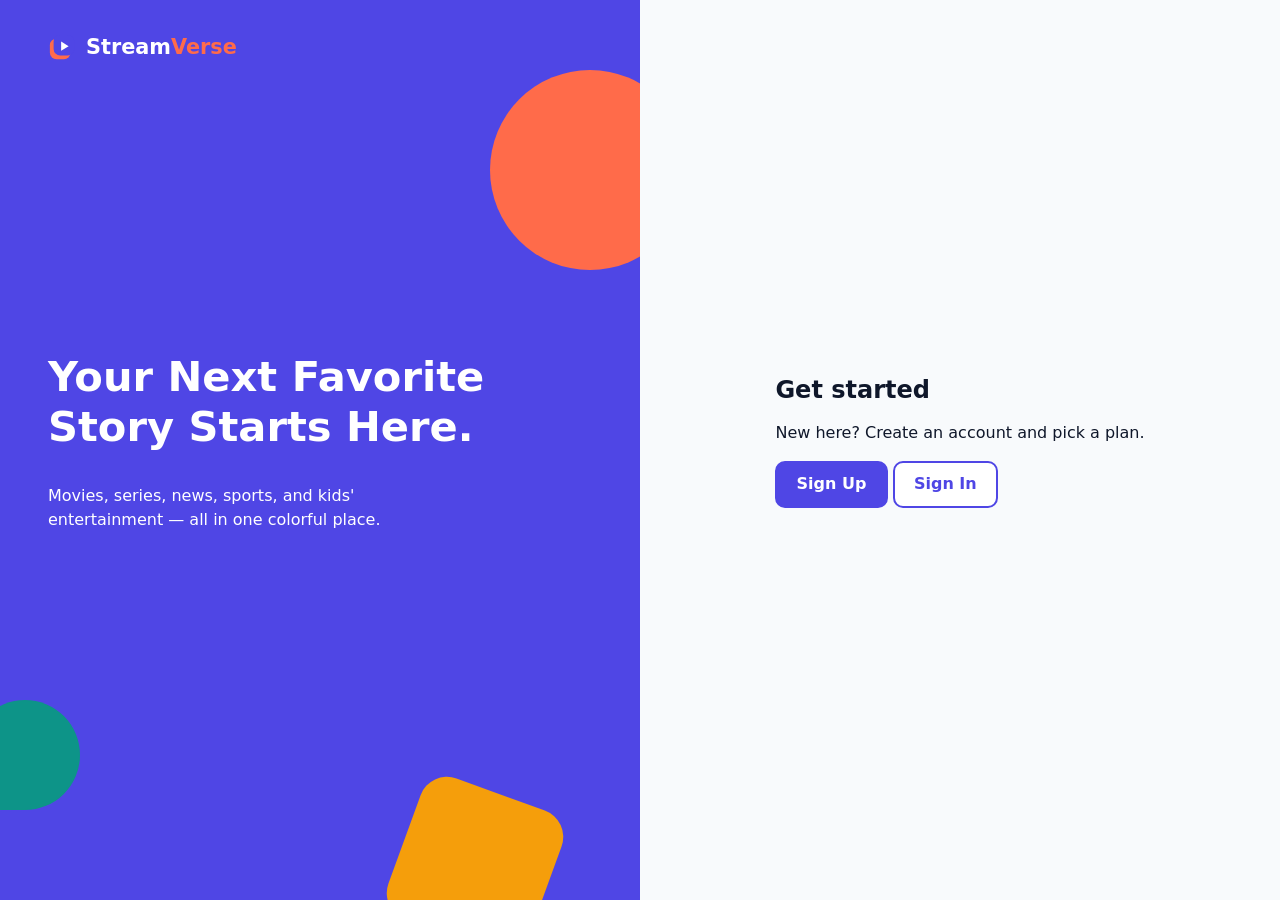
==== frontend/index.html @ 5217c0aa "Frontend" ====
<!doctype html>
<html lang="en">
  <head>
    <meta charset="utf-8" />
    <meta name="viewport" content="width=device-width,initial-scale=1" />
    <title>StreamVerse – Welcome</title>
    <link rel="stylesheet" href="css/style.css" />
  </head>
  <body data-page="index">
    <div class="auth">
      <section class="aside">
        <a class="logo" href="index.html"></a><span class="sh s1"></span
        ><span class="sh s2"></span><span class="sh s3"></span>
        <h1>Your Next Favorite Story Starts Here.</h1>
        <p>
          Movies, series, news, sports, and kids' entertainment — all in one colorful
          place.
        </p>
      </section>
      <main class="form">
        <div>
          <h2>Get started</h2>
          <p>New here? Create an account and pick a plan.</p>
          <p>
            <a class="btn" href="signup.html">Sign Up</a>
            <a class="btn sec" href="login.html">Sign In</a>
          </p>
        </div>
      </main>
    </div>
    <script src="js/app.js"></script>
  </body>
</html>
---- frontend/css/style.css ----
:root {
  --p: #4f46e5;
  --ph: #4338ca;
  --co: #ff6b4a;
  --te: #0d9488;
  --am: #f59e0b;
  --re: #dc2626;
  --pk: #db2777;
  --ink: #0f172a;
  --mut: #64748b;
  --bg: #f8fafc;
  --ln: #e2e8f0;
  --r: 14px;
}
* {
  box-sizing: border-box;
}
body {
  margin: 0;
  font:
    16px/1.5 "Segoe UI",
    system-ui,
    sans-serif;
  color: var(--ink);
  background: var(--bg);
}
h1,
h2,
h3 {
  margin: 0 0 0.4em;
  line-height: 1.2;
}
a {
  color: var(--p);
}
button,
input,
select {
  font: inherit;
}
:focus-visible {
  outline: 3px solid var(--am);
  outline-offset: 2px;
}
.c-Movies {
  --ac: #4f46e5;
}
.c-Series {
  --ac: #ff6b4a;
}
.c-News {
  --ac: #0d9488;
}
.c-Sports {
  --ac: #d97706;
}
.c-Kids {
  --ac: #db2777;
}
.btn {
  display: inline-block;
  border: 2px solid var(--p);
  background: var(--p);
  color: #fff;
  padding: 0.6em 1.2em;
  border-radius: 10px;
  font-weight: 600;
  cursor: pointer;
  text-decoration: none;
  min-height: 44px;
}
.btn:hover {
  background: var(--ph);
  border-color: var(--ph);
}
.btn:active {
  transform: scale(0.97);
}
.btn.sec {
  background: #fff;
  color: var(--p);
}
.btn.sec:hover {
  background: #eef2ff;
}
.btn.co {
  background: var(--co);
  border-color: var(--co);
}
.btn.del {
  background: var(--re);
  border-color: var(--re);
}
.btn.sm {
  padding: 0.3em 0.8em;
  min-height: 34px;
  font-size: 0.9rem;
}
.btn:disabled {
  opacity: 0.6;
  cursor: wait;
}
.logo {
  display: flex;
  align-items: center;
  gap: 8px;
  font-size: 1.3rem;
  text-decoration: none;
  color: var(--ink);
}
.logo span {
  color: var(--co);
}
.fld {
  margin-bottom: 14px;
}
.fld label {
  display: block;
  font-weight: 600;
  margin-bottom: 4px;
}
.fld input,
.fld select {
  width: 100%;
  padding: 0.7em 0.9em;
  border: 2px solid var(--ln);
  border-radius: 10px;
  background: #fff;
  min-height: 46px;
}
.fld input:focus,
.fld select:focus {
  border-color: var(--p);
  outline: none;
}
.fld.bad input {
  border-color: var(--re);
}
.err {
  color: var(--re);
  font-size: 0.88rem;
  min-height: 1.2em;
}
.pw {
  position: relative;
}
.pw button {
  position: absolute;
  right: 6px;
  top: 5px;
  border: 0;
  background: none;
  color: var(--p);
  font-weight: 600;
  cursor: pointer;
  min-height: 36px;
}
.al {
  padding: 0.8em 1em;
  border-radius: 10px;
  margin-bottom: 14px;
  border: 2px solid;
}
.al.bad {
  background: #fef2f2;
  border-color: var(--re);
  color: #991b1b;
}
.al.ok {
  background: #f0fdfa;
  border-color: var(--te);
  color: #115e59;
}
.al.warn {
  background: #fffbeb;
  border-color: var(--am);
  color: #92400e;
}
.bd {
  display: inline-block;
  padding: 0.1em 0.7em;
  border-radius: 99px;
  font-size: 0.82rem;
  font-weight: 700;
  border: 2px solid;
}
.bd.ok {
  background: #ccfbf1;
  border-color: var(--te);
  color: #115e59;
}
.bd.warn {
  background: #fef3c7;
  border-color: var(--am);
  color: #92400e;
}
.bd.bad {
  background: #fee2e2;
  border-color: var(--re);
  color: #991b1b;
}
.bd.mut {
  background: #f1f5f9;
  border-color: var(--ln);
  color: var(--mut);
}
.cat {
  color: #fff;
  background: var(--ac);
  border-color: var(--ac);
}
.auth {
  display: grid;
  grid-template-columns: 1fr 1fr;
  min-height: 100vh;
}
.aside {
  background: var(--p);
  color: #fff;
  padding: 48px;
  position: relative;
  overflow: hidden;
  display: flex;
  flex-direction: column;
  justify-content: center;
}
.aside .logo {
  color: #fff;
  position: absolute;
  top: 32px;
  left: 48px;
}
.aside h1 {
  font-size: 2.6rem;
  position: relative;
  z-index: 1;
}
.aside p {
  max-width: 380px;
  position: relative;
  z-index: 1;
}
.sh {
  position: absolute;
  border-radius: 28px;
}
.s1 {
  width: 200px;
  height: 200px;
  background: var(--co);
  right: -50px;
  top: 70px;
  border-radius: 50%;
}
.s2 {
  width: 150px;
  height: 150px;
  background: var(--am);
  right: 90px;
  bottom: -40px;
  transform: rotate(20deg);
}
.s3 {
  width: 110px;
  height: 110px;
  background: var(--te);
  left: -30px;
  bottom: 90px;
  border-radius: 50% 50% 50% 0;
}
.form {
  display: flex;
  align-items: center;
  justify-content: center;
  padding: 32px;
}
.form > div {
  width: 100%;
  max-width: 420px;
}
.seg {
  display: flex;
  background: #eef2ff;
  border-radius: 10px;
  padding: 4px;
  margin-bottom: 18px;
}
.seg button {
  flex: 1;
  border: 0;
  background: none;
  padding: 0.6em;
  border-radius: 8px;
  font-weight: 600;
  cursor: pointer;
  min-height: 44px;
}
.seg .on {
  background: var(--p);
  color: #fff;
}
header.nav {
  position: sticky;
  top: 0;
  z-index: 20;
  background: #fff;
  border-bottom: 2px solid var(--ln);
  display: flex;
  align-items: center;
  gap: 20px;
  padding: 10px 24px;
  flex-wrap: wrap;
}
.nav nav {
  display: flex;
  gap: 6px;
  flex: 1;
}
.nav nav a {
  padding: 0.5em 0.9em;
  border-radius: 8px;
  text-decoration: none;
  color: var(--ink);
  font-weight: 600;
}
.nav nav a.on {
  background: var(--p);
  color: #fff;
}
.av {
  width: 38px;
  height: 38px;
  border-radius: 50%;
  background: var(--co);
  color: #fff;
  display: grid;
  place-items: center;
  font-weight: 700;
}
main {
  max-width: 1100px;
  margin: 0 auto;
  padding: 24px;
}
.hero {
  background: var(--p);
  color: #fff;
  border-radius: 24px;
  padding: 48px;
  margin-bottom: 24px;
  position: relative;
  overflow: hidden;
}
.hero h1 {
  font-size: 2.5rem;
  max-width: 560px;
}
.hero p {
  max-width: 480px;
}
.hero .s1 {
  width: 160px;
  height: 160px;
  top: -30px;
}
.hero .s2 {
  bottom: -50px;
  right: 200px;
}
.chips {
  display: flex;
  gap: 8px;
  flex-wrap: wrap;
  margin: 16px 0;
}
.chip {
  border: 2px solid var(--ac, var(--ln));
  background: #fff;
  color: var(--ink);
  padding: 0.45em 1em;
  border-radius: 99px;
  font-weight: 600;
  cursor: pointer;
  min-height: 40px;
}
.chip[aria-pressed="true"] {
  background: var(--ac, var(--ink));
  color: #fff;
}
.bar {
  display: flex;
  gap: 12px;
  flex-wrap: wrap;
  align-items: center;
}
.bar input,
.bar select {
  padding: 0.55em 0.9em;
  border: 2px solid var(--ln);
  border-radius: 10px;
  min-height: 42px;
  background: #fff;
}
.grid {
  display: grid;
  grid-template-columns: repeat(auto-fill, minmax(250px, 1fr));
  gap: 16px;
}
.card {
  background: #fff;
  border: 2px solid var(--ln);
  border-top: 6px solid var(--ac);
  border-radius: var(--r);
  padding: 16px;
  display: flex;
  flex-direction: column;
  gap: 8px;
  transition: 0.15s;
}
.card:hover {
  transform: translateY(-4px);
  border-color: var(--ac);
  box-shadow: 6px 6px 0 var(--ac);
}
.card h3 {
  font-size: 1.15rem;
}
.card:nth-child(3n + 2) h3 {
  font-size: 1.25rem;
}
.meta {
  color: var(--mut);
  font-size: 0.9rem;
}
.rt {
  margin-left: auto;
  font-weight: 700;
  color: #b45309;
}
.card .btn {
  margin-top: auto;
  background: var(--ac);
  border-color: var(--ac);
  text-align: center;
}
.sk {
  height: 190px;
  border-radius: var(--r);
  background: #e2e8f0;
  animation: pu 1s infinite alternate;
}
@keyframes pu {
  to {
    opacity: 0.4;
  }
}
@media (prefers-reduced-motion: reduce) {
  * {
    animation: none !important;
    transition: none !important;
  }
}
.empty {
  text-align: center;
  padding: 48px 16px;
  background: #fff;
  border: 2px dashed var(--ln);
  border-radius: var(--r);
}
.ov {
  position: fixed;
  inset: 0;
  background: rgba(15, 23, 42, 0.65);
  display: grid;
  place-items: center;
  padding: 16px;
  z-index: 50;
}
.md {
  background: #fff;
  border-radius: 20px;
  padding: 24px;
  width: 100%;
  max-width: 480px;
  max-height: 92vh;
  overflow: auto;
  border: 3px solid var(--ink);
}
.pl {
  background: var(--ink);
  border-radius: 14px;
  height: 150px;
  display: grid;
  place-items: center;
  margin: 14px 0;
}
.pl i {
  width: 64px;
  height: 64px;
  border-radius: 50%;
  background: var(--co);
  display: grid;
  place-items: center;
  color: #fff;
  font-style: normal;
  font-size: 1.6rem;
}
.pg {
  height: 12px;
  background: var(--ln);
  border-radius: 9px;
  overflow: hidden;
  min-width: 90px;
  flex: 1;
}
.pg b {
  display: block;
  height: 100%;
  background: var(--te);
}
.toast {
  position: fixed;
  bottom: 84px;
  right: 16px;
  background: var(--ink);
  color: #fff;
  padding: 0.8em 1.2em;
  border-radius: 10px;
  z-index: 99;
  border-left: 6px solid var(--te);
}
.toast.bad {
  border-color: var(--re);
}
.plans {
  display: grid;
  grid-template-columns: repeat(3, 1fr);
  gap: 20px;
  align-items: stretch;
}
.plan {
  background: #fff;
  border: 2px solid var(--ln);
  border-radius: 20px;
  padding: 24px;
  display: flex;
  flex-direction: column;
  gap: 8px;
  position: relative;
}
.plan.pop {
  border-color: var(--co);
  border-width: 3px;
}
.plan.sel {
  outline: 4px solid var(--te);
}
.plan .price {
  font-size: 2.4rem;
  font-weight: 800;
}
.plan ul {
  padding-left: 18px;
  margin: 8px 0;
  flex: 1;
}
.tag {
  position: absolute;
  top: -14px;
  right: 18px;
  background: var(--co);
  color: #fff;
  border-radius: 99px;
  padding: 0.15em 0.9em;
  font-weight: 700;
  font-size: 0.85rem;
}
.row {
  display: flex;
  gap: 14px;
  align-items: center;
  background: #fff;
  border: 2px solid var(--ln);
  border-radius: 12px;
  padding: 12px 16px;
  margin-bottom: 10px;
  flex-wrap: wrap;
}
.row .t {
  flex: 2;
  min-width: 180px;
}
.row .pgw {
  flex: 1;
  min-width: 140px;
  display: flex;
  gap: 8px;
  align-items: center;
}
.tabs {
  display: flex;
  gap: 8px;
  margin: 14px 0;
  flex-wrap: wrap;
}
.sec2 {
  background: #fff;
  border: 2px solid var(--ln);
  border-radius: var(--r);
  padding: 20px;
  margin-bottom: 16px;
}
.kv {
  display: grid;
  grid-template-columns: 140px 1fr;
  gap: 6px;
}
.kv dt {
  color: var(--mut);
}
.kv dd {
  margin: 0;
  font-weight: 600;
}
.acts {
  display: flex;
  gap: 10px;
  flex-wrap: wrap;
}
.adm {
  display: grid;
  grid-template-columns: 230px 1fr;
  min-height: 100vh;
}
.side {
  background: var(--ink);
  color: #fff;
  padding: 20px;
  display: flex;
  flex-direction: column;
  gap: 6px;
}
.side .logo {
  color: #fff;
  margin-bottom: 16px;
}
.side button {
  text-align: left;
  border: 0;
  background: none;
  color: #cbd5e1;
  padding: 0.7em 1em;
  border-radius: 8px;
  cursor: pointer;
  font-weight: 600;
  min-height: 44px;
}
.side button.on {
  background: var(--co);
  color: #fff;
}
.side button:hover {
  background: #334155;
}
.stats {
  display: grid;
  grid-template-columns: repeat(auto-fit, minmax(170px, 1fr));
  gap: 14px;
  margin: 16px 0;
}
.st {
  background: #fff;
  border: 2px solid var(--ln);
  border-left: 6px solid var(--ac, var(--p));
  border-radius: 12px;
  padding: 14px;
}
.st b {
  font-size: 2rem;
  display: block;
}
.tw {
  overflow-x: auto;
  background: #fff;
  border: 2px solid var(--ln);
  border-radius: 12px;
}
table {
  width: 100%;
  border-collapse: collapse;
}
th,
td {
  padding: 10px 14px;
  text-align: left;
  border-bottom: 1px solid var(--ln);
  white-space: nowrap;
}
th {
  background: #eef2ff;
  font-size: 0.88rem;
}
.pgn {
  display: flex;
  gap: 8px;
  align-items: center;
  margin-top: 12px;
  justify-content: flex-end;
}
.hb {
  display: flex;
  align-items: center;
  gap: 10px;
  margin: 8px 0;
}
.hb span:first-child {
  width: 90px;
}
.hb i {
  display: block;
  height: 20px;
  background: var(--ac, var(--p));
  border-radius: 5px;
}
@media (max-width: 800px) {
  .auth,
  .adm,
  .plans {
    grid-template-columns: 1fr;
  }
  .aside {
    padding: 90px 24px 32px;
  }
  .aside h1 {
    font-size: 1.8rem;
  }
  .s1,
  .s2 {
    display: none;
  }
  .hero {
    padding: 28px;
  }
  .hero h1 {
    font-size: 1.8rem;
  }
  .nav nav {
    position: fixed;
    bottom: 0;
    left: 0;
    right: 0;
    background: #fff;
    border-top: 2px solid var(--ln);
    justify-content: space-around;
    padding: 6px;
    z-index: 30;
  }
  .nav nav a {
    font-size: 0.85rem;
  }
  main {
    padding: 16px 16px 90px;
  }
  .side {
    flex-direction: row;
    overflow-x: auto;
    padding: 10px;
  }
  .side .logo {
    display: none;
  }
  .side button {
    white-space: nowrap;
  }
  .toast {
    bottom: 90px;
  }
}
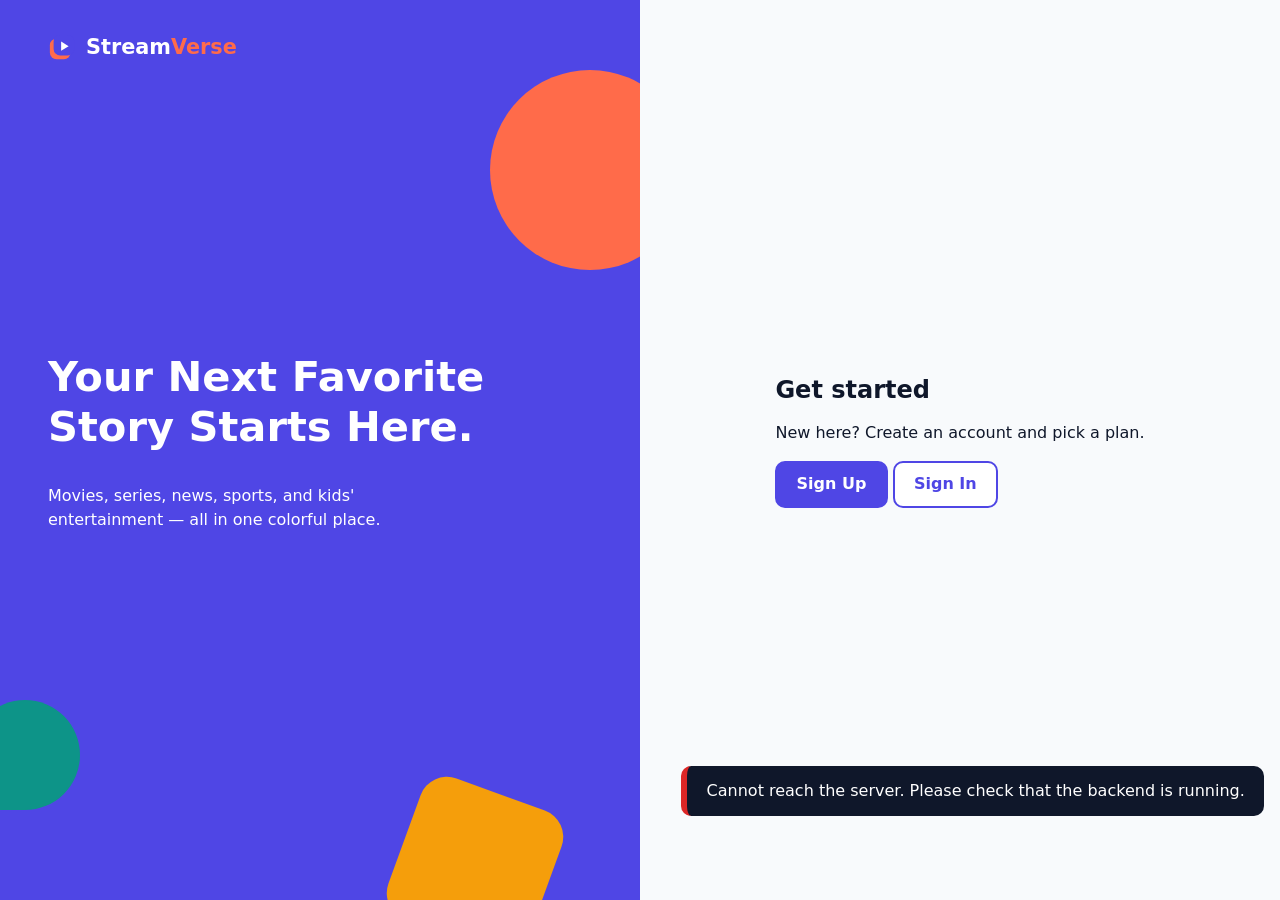
==== commit 2443ef74: "complete" ====
--- a/frontend/index.html
+++ b/frontend/index.html
@@ -28,6 +28,7 @@
         </div>
       </main>
     </div>
+    <script src="js/api.js"></script>
     <script src="js/app.js"></script>
   </body>
-</html>
+</html>
